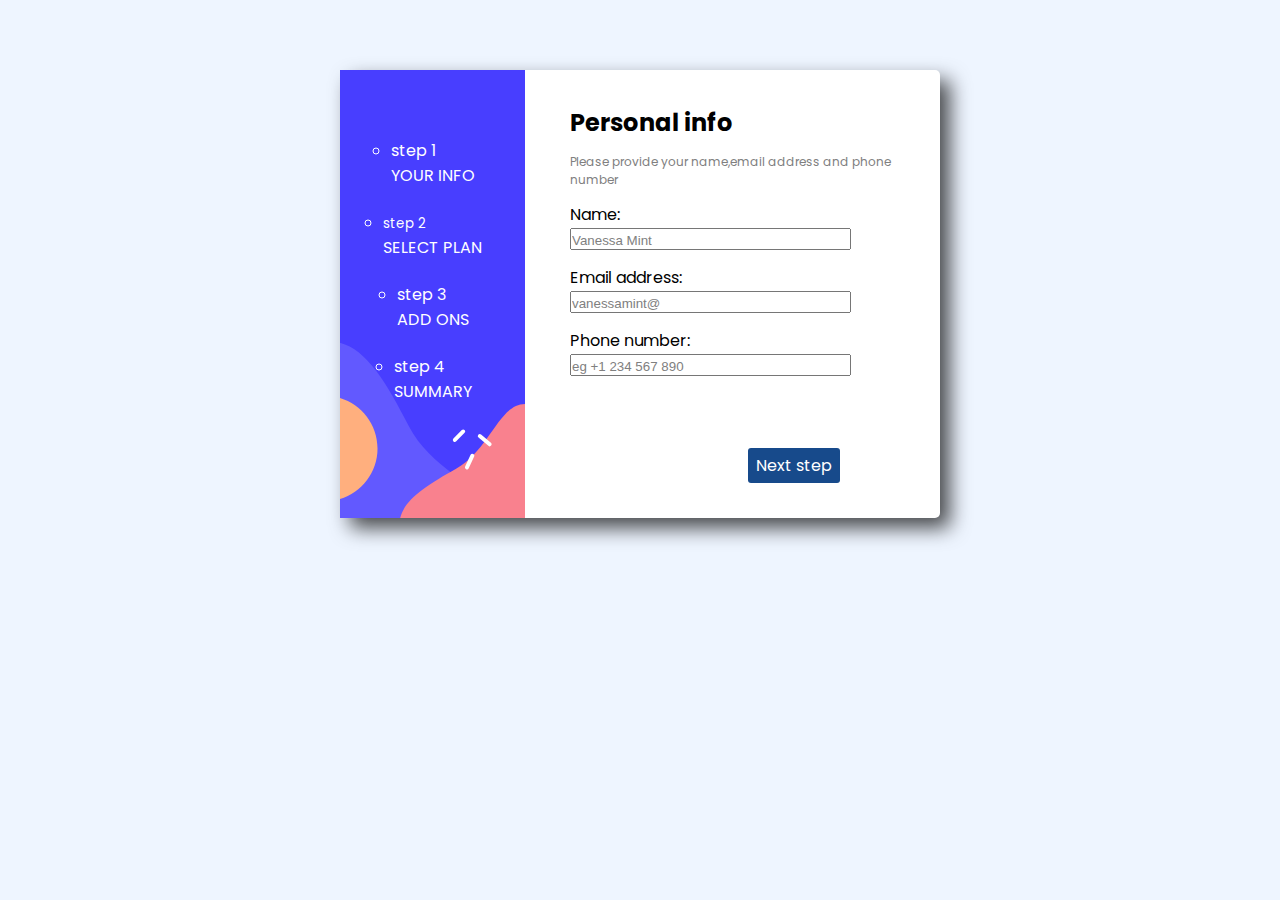
==== index.html @ e6c9ad66 "initial commit for multi-step-form project" ====
<!DOCTYPE html>
<html lang="en">
  <head>
    <meta charset="UTF-8" />
    <meta name="viewport" content="width=device-width, initial-scale=1.0" />
    <title>sliding page</title>
    <link rel="stylesheet" href="styles.css" />
  </head>
  <body>
    <div class="flex-container shadow-box">
      <div class="sidebar">
        <li class="lock">
          step 1 <br />
          <span> <a href="./index.html">YOUR INFO</a></span>
        </li>
        <li>
          <small>step 2</small><br />
          <span> <a href="./index2.html" target="_parent">SELECT PLAN</a> </span>
        </li>

        <li>
          step 3 <br />
          <span><a href="./index3.html" target="_parent"> ADD ONS</a></span>
        </li>

        <li>
          step 4 <br />
          <span><a href="./index4.html"> SUMMARY</a></span>
        </li>
        
      </div>

      <div class="big">
        <h2>Personal info</h2>
        <p class="please">
          Please provide your name,email address and phone number
        </p>
        <form>
          <label for="name"> Name:</label><br />
          <input
            type="text"
            id="fname"
            name="fname"
            value="Vanessa Mint"
            required
          />
        </form>
        <form>
          <label for="email address"> Email address:</label><br />
          <input
            type="text"
            id="fname"
            name="fname"
            value="vanessamint@"
            required
          />
        </form>
        <form>
          <label for="phone number"> Phone number:</label><br />
          <input
            type="text"
            id="fname"
            name="fname"
            value="eg +1 234 567 890 "
            required
          /><br />
         <a href="./index2.html"class="next">Next step </a>
        </form>
      </div>
    </div>
  </body>
</html>
---- styles.css ----
@import url("https://fonts.googleapis.com/css2?family=Jim+Nightshade&family=Poppins:ital,wght@0,100;0,200;0,300;0,400;0,500;0,600;0,700;0,800;0,900;1,100;1,200;1,300;1,400;1,500;1,600;1,700;1,800;1,900&display=swap");

body {
  background-color: #eef5ff;
  width: 100%;
  font-family: "Poppins", sans-serif;
}
* {
  box-sizing: border-box;
  padding: 0px;
  margin: 0px;
}
.shadow-box {
  width: 600px;
  height: 448px;
  background-color: white;
  box-shadow: 10px 10px 20px rgba(0, 0, 0, 0.7);
  display: flex;
  justify-content: center;
  align-items: center;
  border-radius: 10px;
}
a{
  text-decoration: none;
  color: white;
}

.flex-container {
  display: flex;
  flex-direction: row;
  background-color: white;
  border-radius: 5px;
  width: 600px;
  height: 448px;
  justify-self: center;
  margin-top: 70px;
  box-shadow: black;
  justify-content: center;
}
.sidebar {
  background-image: url(./images/bg-sidebar-desktop.svg);
  background-size: cover;
  background-position: center;
  background-repeat: no-repeat;
  width: 300px;
  height: 448px;
  display: flex;
  align-items: center;
  gap: 22px;
  flex-direction: column;
  color: white;
  list-style-type: circle;
  justify-content: flex-start;
}
.lock {
  margin-top: 68px;
}
.big {
  display: flex;
  /* align-items: center; */
  justify-content: center;
  width: 100%;
  flex-direction: column;
  gap: 13px;
  margin-left: 45px;
  cursor: pointer;
}
input {
  padding-top: 3px;
  padding-right: 100px;
  color: grey;

}
.please {
  font-size: 12px;
  color: grey;
}


.next {
  background-color: #174a8b;
  padding: 5px 8px;
  float: right;
  margin-right: 100px;
  margin-top: 70px;
  border: none;
  border-radius: 3px;
  color: white;
}
@media (max-width :768px) {
  .flex-container{
    width: 500px;
    height: 400px;
    flex-direction: column;
  }
  .next{
    margin-top: 30px;
    margin-right: 50%;
  }
  .sidebar {
    background-image: url(./images/bg-sidebar-mobile.svg);
    background-size: cover;
    background-position: center;
    background-repeat: no-repeat;
    width: 500px;
  
    height: 448px;
    display: flex;
    align-items: center;
    gap: 22px;
    flex-direction: row;
    color: white;
    list-style-type: circle;
    justify-content: flex-start;
  }
  next {
    /* margin-top: 30px; */
    margin-right: 50%;
  }
  .freak{
    width: 300px;
      }
      .big{
        width: 100%;
      }
      .lock {
        margin-top:0px;
    }
    }
    @media (max-width: 768px) {
    .sidebar{
      width: 100%;
      align-items: center;
      justify-content: space-evenly;
    }
}
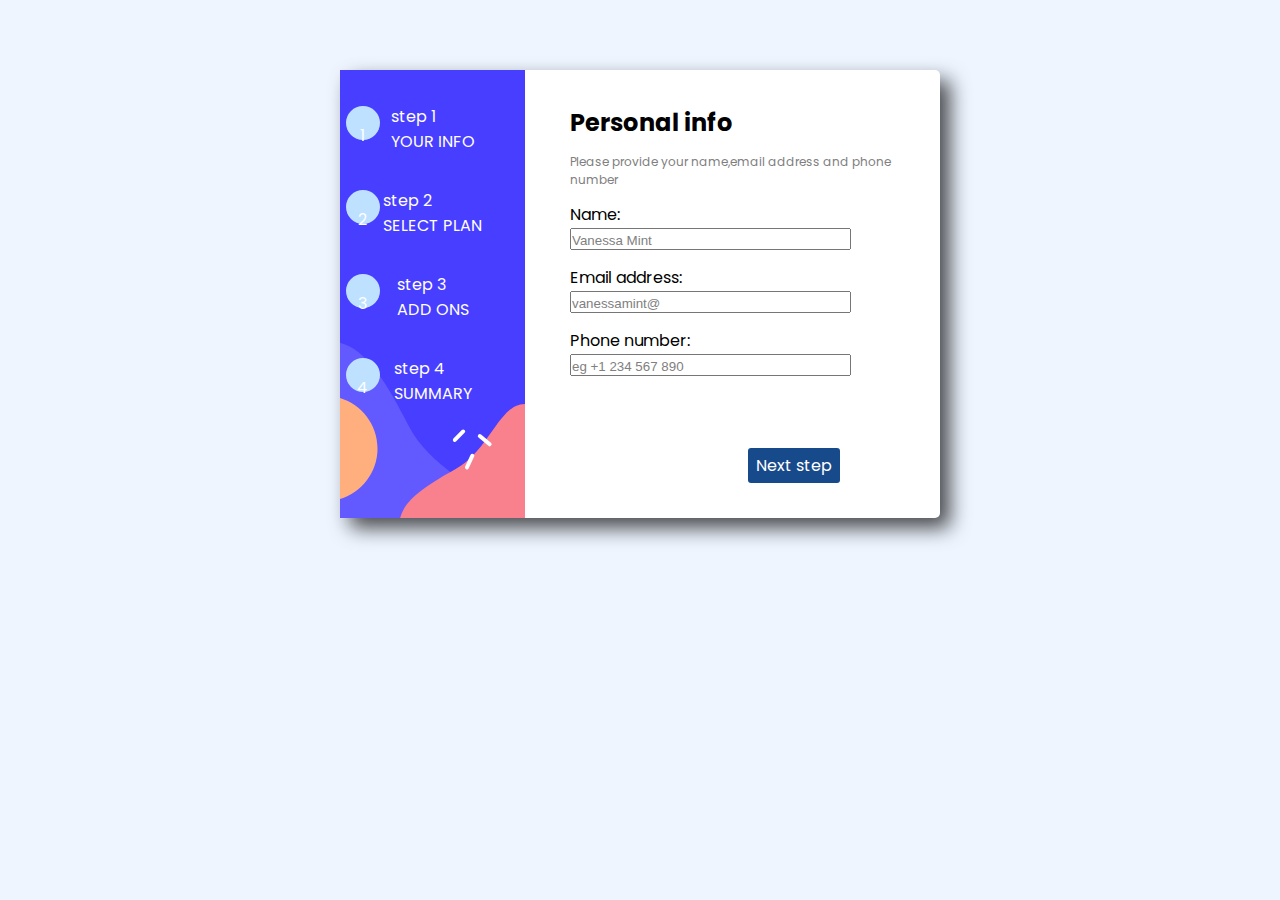
==== commit 85b05d11: "commit changes" ====
--- a/index.html
+++ b/index.html
@@ -9,25 +9,36 @@
   <body>
     <div class="flex-container shadow-box">
       <div class="sidebar">
-        <li class="lock">
-          step 1 <br />
-          <span> <a href="./index.html">YOUR INFO</a></span>
-        </li>
-        <li>
-          <small>step 2</small><br />
-          <span> <a href="./index2.html" target="_parent">SELECT PLAN</a> </span>
-        </li>
-
-        <li>
-          step 3 <br />
-          <span><a href="./index3.html" target="_parent"> ADD ONS</a></span>
-        </li>
-
-        <li>
-          step 4 <br />
-          <span><a href="./index4.html"> SUMMARY</a></span>
-        </li>
         
+          <a href="./index.html"> <div class="number">1</div></a>
+          <li class="lock">
+            step 1 <br />
+            <span> <a href="./index.html">YOUR INFO</a></span>
+          </li>
+        
+        
+          <a href="./index2.html"><div class="number">2</div></a>
+          <li class="lock">
+            step 2<br />
+            <span>
+              <a href="./index2.html" target="_parent">SELECT PLAN</a>
+            </span>
+          </li>
+        
+        
+          <a href="./index3.html"><div class="number">3</div></a>
+          <li class="lock">
+            step 3 <br />
+            <span><a href="./index3.html" target="_parent"> ADD ONS</a></span>
+          </li>
+       
+        
+          <a href="./index4.html"><div class="number">4</div></a>
+          <li class="lock">
+            step 4 <br />
+            <span><a href="./index4.html"> SUMMARY</a></span>
+          </li>
+       
       </div>
 
       <div class="big">
@@ -64,7 +75,7 @@
             value="eg +1 234 567 890 "
             required
           /><br />
-         <a href="./index2.html"class="next">Next step </a>
+          <a href="./index2.html" class="next">Next step </a>
         </form>
       </div>
     </div>
--- a/styles.css
+++ b/styles.css
@@ -20,7 +20,7 @@
   align-items: center;
   border-radius: 10px;
 }
-a{
+a {
   text-decoration: none;
   color: white;
 }
@@ -28,13 +28,13 @@
 .flex-container {
   display: flex;
   flex-direction: row;
-  background-color: white;
+
   border-radius: 5px;
   width: 600px;
   height: 448px;
   justify-self: center;
   margin-top: 70px;
-  box-shadow: black;
+
   justify-content: center;
 }
 .sidebar {
@@ -46,14 +46,27 @@
   height: 448px;
   display: flex;
   align-items: center;
-  gap: 22px;
+
   flex-direction: column;
   color: white;
-  list-style-type: circle;
+
   justify-content: flex-start;
 }
-.lock {
-  margin-top: 68px;
+li {
+  list-style: none;
+}
+.number {
+  background-color: #bee1ff;
+  border-radius: 50%;
+  padding: 17px;
+  justify-content: center;
+  display: flex;
+  width: 2px;
+  height: 2px;
+  position: relative;
+  top: 36px;
+  right: 70px;
+  text-align: center;
 }
 .big {
   display: flex;
@@ -64,18 +77,17 @@
   gap: 13px;
   margin-left: 45px;
   cursor: pointer;
+  background-color: white;
 }
 input {
   padding-top: 3px;
   padding-right: 100px;
   color: grey;
-
 }
 .please {
   font-size: 12px;
   color: grey;
 }
-
 
 .next {
   background-color: #174a8b;
@@ -87,13 +99,16 @@
   border-radius: 3px;
   color: white;
 }
-@media (max-width :768px) {
-  .flex-container{
-    width: 500px;
+@media (max-width: 768px) {
+  .flex-container {
+    width: 600px;
     height: 400px;
     flex-direction: column;
+    position: relative;
+    background-color: none;
+    justify-content: center;
   }
-  .next{
+  .next {
     margin-top: 30px;
     margin-right: 50%;
   }
@@ -103,37 +118,60 @@
     background-position: center;
     background-repeat: no-repeat;
     width: 500px;
-  
-    height: 448px;
+    gap: 22px;
+    height: 148px;
     display: flex;
     align-items: center;
-    gap: 22px;
+    position: absolute;
     flex-direction: row;
     color: white;
-    list-style-type: circle;
-    justify-content: flex-start;
+    list-style: none;
+    justify-content: center;
+    z-index: 1;
+    top: -10px;
   }
+
   next {
     /* margin-top: 30px; */
     margin-right: 50%;
   }
-  .freak{
+  .freak {
     width: 300px;
-      }
-      .big{
-        width: 100%;
-      }
-      .lock {
-        margin-top:0px;
-    }
-    }
-    @media (max-width: 768px) {
-    .sidebar{
-      width: 100%;
-      align-items: center;
-      justify-content: space-evenly;
-    }
+  }
+  .big {
+    width: 350px;
+    height: 350px;
+    position: relative;
+    z-index: 2;
+    margin: 0px 5px;
+    border-radius: 10px;
+    top: 20px;
+    padding-left: 15px;
+  }
+  .lock {
+    margin-top: 0px;
+    display: none;
+  }
+
+  .shadow-box {
+    width: 500px;
+    height: 470px;
+    background-color: #eef5ff;
+
+    box-shadow: 10px 10px 20px rgba(0, 0, 0, 0.1);
+    display: flex;
+    justify-content: center;
+    align-items: center;
+    border-radius: 10px;
+  }
+
+  .number {
+    top: -25px;
+    right: 2px;
+    gap: 55px;
+  }
+  input {
+    padding-top: 8px;
+    padding-right: 80px;
+  }
 }
-
-  
-
